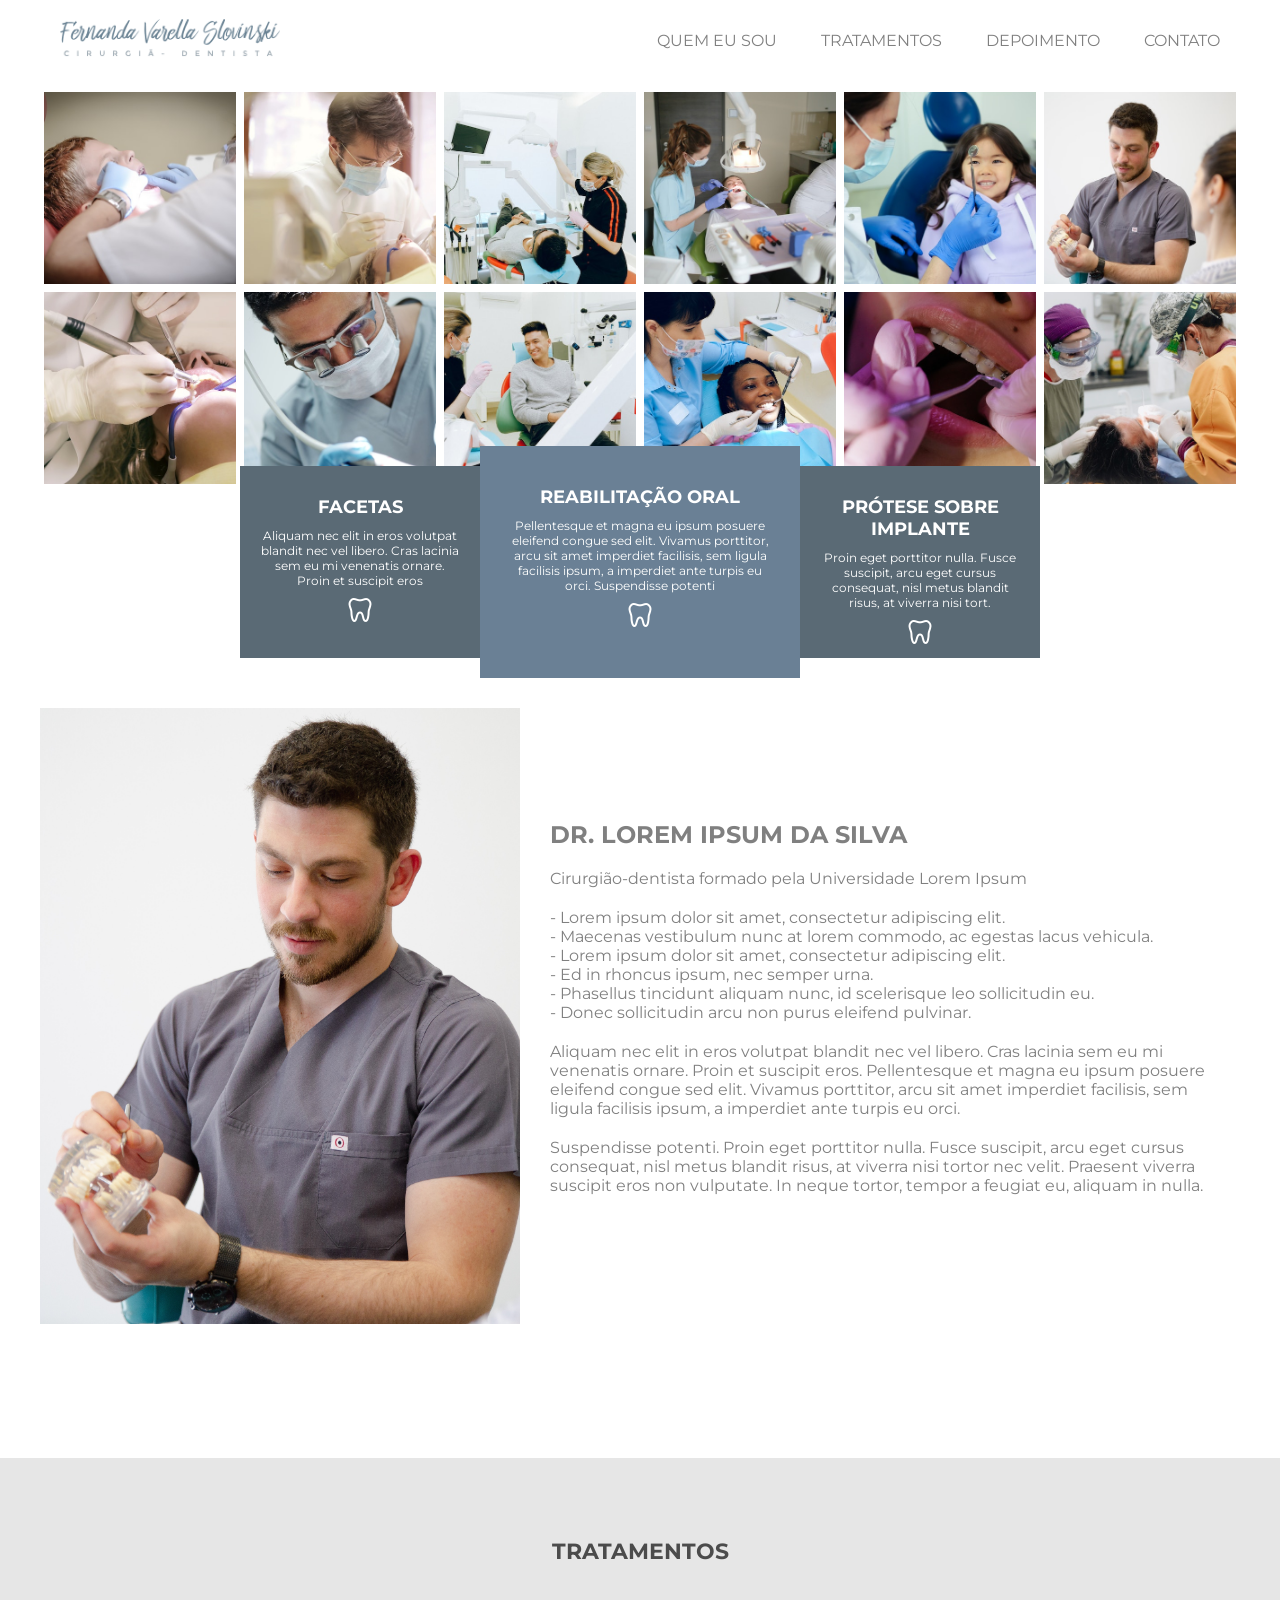
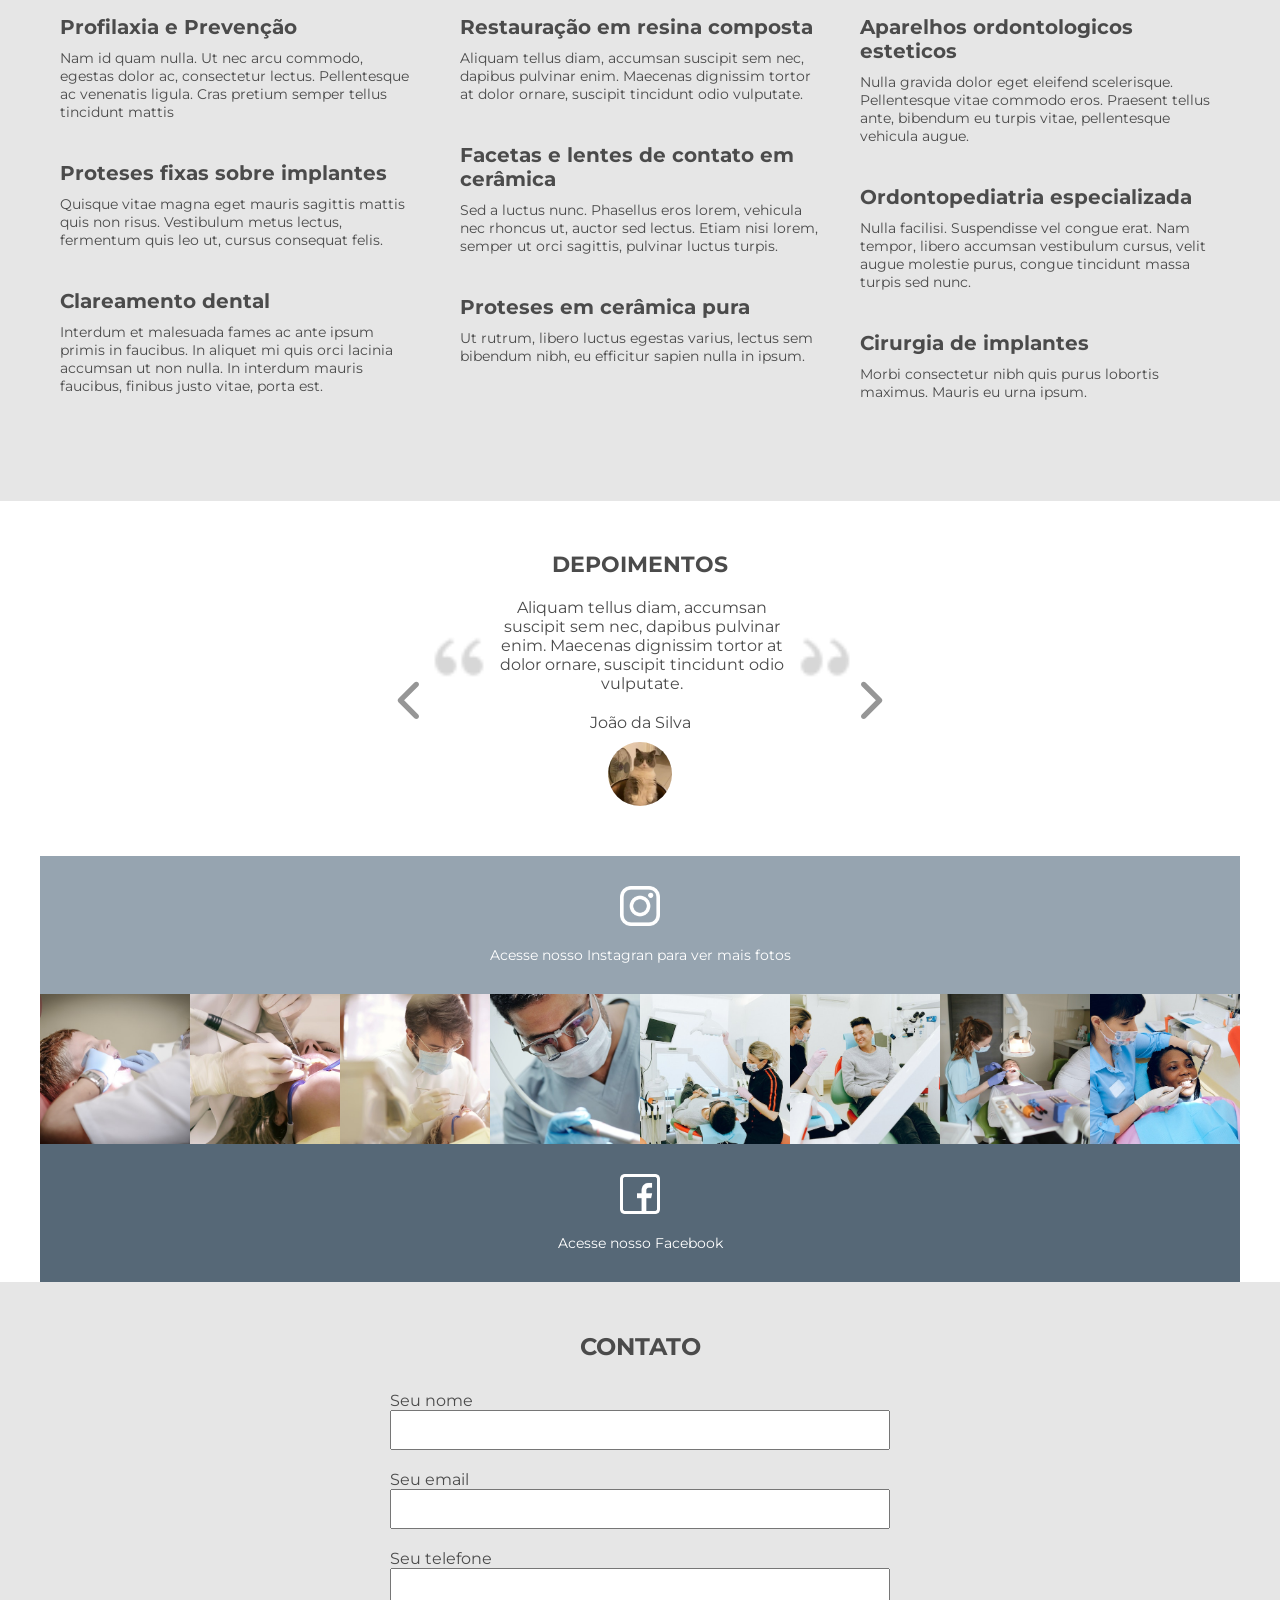
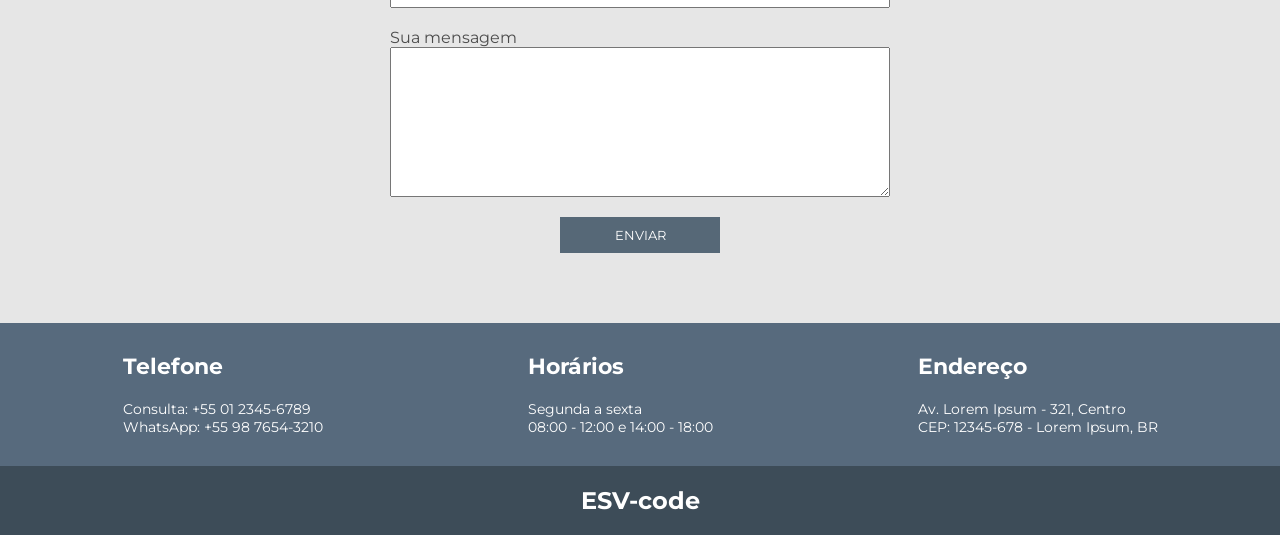
==== projeto_04/index.html @ d1be8a4b "novo" ====
﻿<!DOCTYPE html>
<html lang="pr-br">
<head>
	<title>Projeto 04</title>
	<link href="https://fonts.googleapis.com/css?family=Montserrat" rel="stylesheet">
	<link href="css/style.css" rel="stylesheet" type="text/css">
	<meta charset="utf-8" />
	<meta name="description" content="Quarto projeto do curso de front-and">
	<meta name="keywords" content="quarto, projeto, front-and">
	<meta name="author" content="Erick Vilhena" />
	<meta name="viewport" content="width=device-width,initial-scale=1.0,maximum-scale=1.0" />
	<script defer src="./js/esv-slider.js"></script>
	<script defer src="js/script.js"></script>
</head>
<body>
	<header>
		<section class="center">
			<div class="logo">
				<img src="imagens/logo.png" />
			</div><!--logo-->

			<nav>
				<a href=".quem-eu-sou">QUEM EU SOU</a>
				<a href=".tratamentos">TRATAMENTOS</a>
				<a href=".depoimentos">DEPOIMENTO</a>
				<a href=".contato">CONTATO</a>
			</nav>
		</section>
	</header>

	<section class="mozaico">
		<div class="center">
			<div class="dual-img">
				<div style="background-image: url(imagens/1.jpg);" class="img"></div>
				<div style="background-image: url(imagens/2.jpg);" class="img"></div>
			</div><!--dual-img-->

			<div class="dual-img">
				<div style="background-image: url(imagens/3.jpg);" class="img"></div>
				<div style="background-image: url(imagens/4.jpg);" class="img"></div>
			</div><!--dual-img-->

			<div class="dual-img">
				<div style="background-image: url(imagens/5.jpg);" class="img"></div>
				<div style="background-image: url(imagens/6.jpg);" class="img"></div>
			</div><!--dual-img-->

			<div class="dual-img">
				<div style="background-image: url(imagens/7.jpg);" class="img"></div>
				<div style="background-image: url(imagens/8.jpg);" class="img"></div>
			</div><!--dual-img-->

			<div class="dual-img">
				<div style="background-image: url(imagens/9.jpg);" class="img"></div>
				<div style="background-image: url(imagens/10.jpg);" class="img"></div>
			</div><!--dual-img-->

			<div class="dual-img">
				<div style="background-image: url(imagens/11.jpg);" class="img"></div>
				<div style="background-image: url(imagens/12.jpg);"  class="img"></div>
			</div><!--dual-img-->
		</div><!--center-->
	</section><!--mozaico-->

	<section class="procedimentos">
		<div class="center">
			<div class="caixa-single">
				<h3>FACETAS</h3>
				
				<p>Aliquam nec elit in eros volutpat blandit nec vel libero. Cras lacinia 
					sem eu mi venenatis ornare. Proin et suscipit eros</p>

					<img src="imagens/dente.png" />
			</div><!--caixa-single-->

			<div class="caixa-single">
				<h3>REABILITAÇÃO ORAL</h3>
				
				<p>Pellentesque et magna eu ipsum posuere eleifend congue sed elit. Vivamus 
					porttitor, arcu sit amet imperdiet facilisis, sem ligula facilisis ipsum,
					a imperdiet ante turpis eu orci. Suspendisse potenti</p>

				<img src="imagens/dente.png" />
			</div><!--caixa-single-->

			<div class="caixa-single">
				<h3>PRÓTESE SOBRE IMPLANTE</h3>
				
				<p>Proin eget porttitor nulla. Fusce suscipit, arcu eget cursus consequat, 
					nisl metus blandit risus, at viverra nisi tort.</p>

					<img src="imagens/dente.png" />
			</div><!--caixa-single-->
		</div><!--center-->
	</section><!--procedimentos-->

	<section class="perfil quem-eu-sou" >
		<div class="center">
			<div class="img-perfil">
				<img src="imagens/foto-perfil.jpg" />
			</div><!--img-perfil-->

			<div class="texto">
				<h1>DR. LOREM IPSUM DA SILVA</h1>
				<p>Cirurgião-dentista formado pela Universidade Lorem Ipsum</p>

				<ul>
					<li>- Lorem ipsum dolor sit amet, consectetur adipiscing elit.</li>
					<li>- Maecenas vestibulum nunc at lorem commodo, ac egestas lacus vehicula.</li>
					<li>- Lorem ipsum dolor sit amet, consectetur adipiscing elit.</li>
					<li>- Ed in rhoncus ipsum, nec semper urna.</li>
					<li>- Phasellus tincidunt aliquam nunc, id scelerisque leo sollicitudin eu.</li>
					<li>- Donec sollicitudin arcu non purus eleifend pulvinar.</li>
				</ul>
				
				<p>Aliquam nec elit in eros volutpat blandit nec vel libero. Cras lacinia sem 
					eu mi venenatis ornare. Proin et suscipit eros. Pellentesque et magna eu 
					ipsum posuere eleifend congue sed elit. Vivamus porttitor, arcu sit amet 
					imperdiet facilisis, sem ligula facilisis ipsum, a imperdiet ante turpis 
					eu orci.</p>

				<p>Suspendisse potenti. Proin eget porttitor nulla. Fusce suscipit, arcu eget 
					cursus consequat, nisl metus blandit risus, at viverra nisi tortor nec velit.
					Praesent viverra suscipit eros non vulputate. In neque tortor, tempor a 
					feugiat eu, aliquam in nulla.</p>
			</div><!--texto-->
		</div><!--center-->
	</section><!--perfil-->

	<section class="videos-ex">
		<!----
		<div class="center">
			<div class="video">
				<iframe width="100%" height="100%" max-height="120px" src="https://www.youtube.com/embed/pJDTxBlCzN0" title="ODONTOLOGIA: DETALHES DO CURSO E MERCADO (com Dr. Mauricio Lemos)" frameborder="0" allow="accelerometer; autoplay; clipboard-write; encrypted-media; gyroscope; picture-in-picture; web-share" allowfullscreen></iframe>
			</div>

			<div class="video">
				<iframe width="100%" height="100%" max-height="120px" src="https://www.youtube.com/embed/wek9UJpeaKo" title="10 MOTIVOS PARA VOCÊ FAZER ODONTOLOGIA" frameborder="0" allow="accelerometer; autoplay; clipboard-write; encrypted-media; gyroscope; picture-in-picture; web-share" allowfullscreen></iframe>
			</div>

			<div class="video">
				<iframe width="100%" height="100%" max-height="120px" src="https://www.youtube.com/embed/ZhU5UxVJCNE" title="TOUR | CONSULTÓRIO ODONTOLÓGICO MODERNO 80M²" frameborder="0" allow="accelerometer; autoplay; clipboard-write; encrypted-media; gyroscope; picture-in-picture; web-share" allowfullscreen></iframe>
			</div>
		</div>-->
	</section><!--videos-ex-->

	<section class="tratamentos">
		<div class="center">
			<h1>TRATAMENTOS</h1>

			<div class="area-tratamentos">
				<div class="carrossel">
					<div class="tri-tratamento">
						<div class="tratamento-single">
							<h1>Profilaxia e Prevenção</h1>
		
							<p>Nam id quam nulla. Ut nec arcu commodo, egestas dolor ac, consectetur lectus. Pellentesque ac venenatis ligula. Cras pretium semper tellus tincidunt mattis</p>
						</div><!--tratamento-single-->
		
						<div class="tratamento-single">
							<h1>Proteses fixas sobre implantes</h1>
		
							<p>Quisque vitae magna eget mauris sagittis mattis quis non risus. Vestibulum metus lectus, fermentum quis leo ut, cursus consequat felis.</p>
						</div><!--tratamento-single-->
		
						<div class="tratamento-single">
							<h1>Clareamento dental</h1>
		
							<p>Interdum et malesuada fames ac ante ipsum primis in faucibus. In aliquet mi quis orci lacinia accumsan ut non nulla. In interdum mauris faucibus, finibus justo vitae, porta est.</p>
						</div><!--tratamento-single-->
					</div><!--tri-tratamento-->
					
					<div class="tri-tratamento">
						<div class="tratamento-single">
							<h1>Restauração em resina composta</h1>
		
							<p>Aliquam tellus diam, accumsan suscipit sem nec, dapibus pulvinar enim. Maecenas dignissim tortor at dolor ornare, suscipit tincidunt odio vulputate.</p>
						</div><!--tratamento-single-->
		
						<div class="tratamento-single">
							<h1>Facetas e lentes de contato em cerâmica</h1>
		
							<p>Sed a luctus nunc. Phasellus eros lorem, vehicula nec rhoncus ut, auctor sed lectus. Etiam nisi lorem, semper ut orci sagittis, pulvinar luctus turpis.</p>
						</div><!--tratamento-single-->
		
						<div class="tratamento-single">
							<h1>Proteses em cerâmica pura</h1>
		
							<p>Ut rutrum, libero luctus egestas varius, lectus sem bibendum nibh, eu efficitur sapien nulla in ipsum.</p>
						</div><!--tratamento-single-->
					</div><!--tri-tratamento-->
					
					<div class="tri-tratamento">
						<div class="tratamento-single">
							<h1>Aparelhos ordontologicos esteticos</h1>
		
							<p>Nulla gravida dolor eget eleifend scelerisque. Pellentesque vitae commodo eros. Praesent tellus ante, bibendum eu turpis vitae, pellentesque vehicula augue.</p>
						</div><!--tratamento-single-->
		
						<div class="tratamento-single">
							<h1>Ordontopediatria especializada</h1>
		
							<p>Nulla facilisi. Suspendisse vel congue erat. Nam tempor, libero accumsan vestibulum cursus, velit augue molestie purus, congue tincidunt massa turpis sed nunc.</p>
						</div><!--tratamento-single-->
		
						<div class="tratamento-single">
							<h1>Cirurgia de implantes</h1>
		
							<p>Morbi consectetur nibh quis purus lobortis maximus. Mauris eu urna ipsum.</p>
						</div><!--tratamento-single-->
					</div><!--tri-tratamento-->
					
				</div><!--carrossel-->
			</div><!--area-tratamentos-->
		</div><!--center-->
	</section><!--tratamentos-->

	<section class="depoimentos">
		<div class="center">
			<h1>DEPOIMENTOS</h1>
			<div class="carrossel">
				<div class="aux-carrossel">
					<div class="depoimento-single">
						<img src="imagens/esquerda.png" />

						<p>Aliquam tellus diam, accumsan suscipit sem nec, dapibus pulvinar enim. Maecenas dignissim tortor at dolor ornare, suscipit tincidunt odio vulputate.</p>
						
						<img src="imagens/diretia.png"/>

						<div class="perfil">
							<img  src="imagens/eri.jpg" />
							<p>João da Silva</p>
						</div>
					</div><!--depoimento-single-->

					<div class="depoimento-single">
						<img src="imagens/esquerda.png" />

						<p>Sed a luctus nunc. Phasellus eros lorem, vehicula nec rhoncus ut, auctor sed lectus. Etiam nisi lorem, semper ut orci sagittis, pulvinar luctus turpis.</p>
						
						<img src="imagens/diretia.png"/>

						<div class="perfil">
							<img  src="imagens/depoimento1.png" />
							<p>Ana Maria da Silva</p>
						</div>
					</div><!--depoimento-single-->
				</div><!--aux-carrossel-->
			</div><!--carrossel-->
		</div><!--center-->
	</section><!--depoimentos-->

	<section class="social">
		<div class="center">
			<div class="insta">
				<img src="imagens/logotipo-do-instagram.png" />
				<p>Acesse nosso Instagran para ver mais fotos</p>
			</div><!--insta-->

			<div class="fotos">
				<div style="background-image: url(imagens/1.jpg);" class="img"></div>
				<div style="background-image: url(imagens/2.jpg);" class="img"></div>
				<div style="background-image: url(imagens/3.jpg);" class="img"></div>
				<div style="background-image: url(imagens/4.jpg);" class="img"></div>
				<div style="background-image: url(imagens/5.jpg);" class="img"></div>
				<div style="background-image: url(imagens/6.jpg);" class="img"></div>
				<div style="background-image: url(imagens/7.jpg);" class="img"></div>
				<div style="background-image: url(imagens/8.jpg);" class="img"></div>
			</div><!--fotos-->

			<div class="face">
				<img src="imagens/facebook.png" />
				<p>Acesse nosso Facebook</p>
			</div><!--face-->
		</div><!--center-->
	</section><!--social-->

	<section class="contato">
		<form>
			<h1>CONTATO</h1>
			<p>Seu nome</p>
			<input type="text" required />
			<p>Seu email</p>
			<input type="email" required />
			<p>Seu telefone</p>
			<input type="text" required />
			<p>Sua mensagem</p>
			<textarea></textarea>
			<button>ENVIAR</button>
		</form>
	</section><!--contato-->

	<footer>
		<section class="informacoes">
			<div class="caixa">
				<h1>Telefone</h1>

				<p>Consulta: +55 01 2345-6789</p>
				<p>WhatsApp: +55 98 7654-3210</p>
			</div><!--caixa-->

			<div class="caixa">
				<h1>Horários</h1>

				<p>Segunda a sexta</p>
				<p>08:00 - 12:00 e 14:00 - 18:00</p>
			</div><!--caixa-->

			<div class="caixa">
				<h1>Endereço</h1>

				<p>Av. Lorem Ipsum - 321, Centro</p>
				<p>CEP: 12345-678 - Lorem Ipsum, BR</p>
			</div><!--caixa-->
		</section><!--informacoes-->

		<section class="marca">
			<h2>ESV-code</h2>
		</section><!--marca-->
	</footer>
</body>
</html>
---- projeto_04/css/style.css ----
*{
	margin: 0;
	padding: 0;
	box-sizing: border-box;
	font-family:'Montserrat', sans-serif;
}

html,body{
	height: 100%;
}

/*header********************************************************************/
header{
	width: 100%;
	height: 80px;
}

header .center{
	display: flex;
	width: 100%;
	max-width: 1200px;
	height: 100%;
	margin: 0 auto;
	padding: 10px 20px;
	align-items: center;
}

header .center .logo{
	width: 220px
}

header .center .logo img{
	width: 100%;
}

header .center nav{
	width: calc(100% - 220px);
	text-align: right;
}

header .center nav a{
	text-decoration: none;
	color: rgb(128, 128, 128);
	margin-left: 40px;
}
header .center nav a:hover{
	font-weight: bold;
}

/*mozaico*******************************************************************/
.mozaico{
	z-index: 8;
	width: 100%;
}

.mozaico .center{
	z-index: 8;
	width: 100%;
	max-width: 1200px;
	min-height: 300px;
	margin: 0 auto;
}

.mozaico .center .dual-img{
	z-index: 8;
	padding: 4px;
}

.mozaico .center .dual-img .img{
	z-index: 8;
	display: block;
	width: 100%;
	margin: 8px 0;
	padding-top: 100%;
	background-position: center;
	background-repeat: no-repeat;
	background-size: cover;
}

/*procedimentos***************************************************************/
.procedimentos{
	z-index: 10;
	display: flex;
	flex-direction: column;
	align-items: center;
	width: 100%; 	
}

.procedimentos .center{
	z-index: 10;
	display: flex;
	flex-wrap: nowrap;
	width: 98%;
	max-width: 800px;
	margin: 0 auto;
}

.procedimentos .center .caixa-single{
	z-index: 10;
	width: 30%;
	margin-top: -30px;
	padding: 30px 20px;
	padding-bottom: 10px;
	text-align: center;
	color: white;
	background-color: #5A6A75;
}

.procedimentos .center .caixa-single:nth-of-type(2){
	z-index: 10;
	width: 40%;
	margin-top: -50px;
	margin-bottom: -20px;
	padding: 40px 30px;
	background-color: #6A8095;
}
.procedimentos .center .caixa-single h3{
	z-index: 10;
	font-size: 18px;
}

.procedimentos .center .caixa-single p{
	z-index: 10;	
	margin: 10px 0;
	font-size: 12px;
}

/*perfil***************************************************************/
.perfil{
	width: 100%;
	padding: 50PX 20PX;
}

.perfil .center{
	display: flex;
	flex-wrap: nowrap;
	align-items: center;
	width: 100%;
	max-width: 1200px;
	margin: 0 auto;
}

.perfil .center .img-perfil{
	width: 40%;
}

.perfil .center .img-perfil img{
	width: 100%;
}

.perfil .center .texto{
	width: 60%;
	padding: 30px;
	color: gray;
}

.perfil .center .texto h1{
	margin-bottom: 20px;
}

.perfil .center .texto p{
	margin-bottom: 20px;
}

.perfil .center .texto ul{
	margin-bottom: 20px;
}

.perfil .center .texto li{
	list-style-type: none;
}

/*videos***************************************************************/
.videos-ex{
	width: 100%;
	padding: 40px 20px;
}

.videos-ex .center{
	display: flex;
	flex-wrap: nowrap;
	width: 100%;
	max-width: 1200px;
	margin: 0 auto;
}

.videos-ex .center .video{
	width: calc(100% /3);
	height: auto;
	padding: 0 20px;
}

/*tratamentos***************************************************************/
.tratamentos{
	width: 100%;
	padding: 80px 20px;
	background-color: rgb(230,230,230);
}

.tratamentos .center{
	display: flex;
	flex-wrap: wrap;
	width: 100%;
	max-width: 1200px;
	margin: 0 auto;
	color: rgb(75, 75, 75);
}

.tratamentos .center > h1{
	width: 100%;
	font-size: 22px;
	text-align: center;
	margin-bottom: 30px;

}
.tratamentos .center .area-tratamentos{
	width: 100%;
}

.tratamentos .center .area-tratamentos .carrossel{
	width: 100%;
}

.tratamentos .center .area-tratamentos .carrossel .tri-tratamento{
	margin: 0 auto;
	text-align: left;
}

.tratamentos .center .area-tratamentos .tratamento-single{
	padding: 20px;
}

.tratamentos .center .area-tratamentos .tratamento-single h1{
	font-size: 20px;
	margin-bottom: 10px;
}

.tratamentos .center .area-tratamentos .tratamento-single p{
	font-size: 14px;
}

/*depoimentos***************************************************************/
.depoimentos{
	width: 100%;
	padding: 50px 20px;
	background-color: #ffffff;
}

.depoimentos .center{
	display: flex;
	flex-direction: column;
	align-items: center;
	width: 100%;
	max-width: 1200px;
	margin: 0 auto;
}

.depoimentos .center > h1{
	color: rgb(75, 75, 75);
	font-size: 22px;
	margin-bottom: 20px;
}

.depoimentos .center .carrossel{
	width: 100%;
	max-width: 500px;
	margin: 0 auto;
	text-align: center;
}

.depoimentos .center .carrossel .aux-carrossel{
	width: 100%;
	max-width: 500px;

}

.depoimentos .center .carrossel .depoimento-single{
	width: 100%;
	color: rgb(75, 75, 75);
}

.depoimentos .center .carrossel .depoimento-single img{
	display: inline-block;
	margin-right: -4px;
	width: 64px;
	height: 64px;
	border-radius: 100%;
}

.depoimentos .center .carrossel .depoimento-single > p{
	display: inline-block;
	margin-right: -4px;
	width: calc(100% - 128px);
	text-align: center;
	margin-bottom: 20px;
}

.depoimentos .center .carrossel .depoimento-single .perfil{
	display: flex;
	flex-wrap: nowrap;
	flex-direction: column-reverse;
	text-align: center;
	padding: 0;
}

.depoimentos .center .carrossel .depoimento-single .perfil img{
	margin: 0 auto;
	margin-top: 10px;
}

/*social***************************************************************/
.social{
	width: 100%;
}

.social .center{
	display: flex;
	flex-direction: column;
	width: 100%;
	max-width: 1200px;
	margin: 0 auto;
}

.social .center .insta{
	display: flex;
	flex-direction: column;
	align-items: center;
	width: 100%;
	background-color: #96A4B0;
	padding: 30px 20px;
}

.social .center .insta img{
	width: 40px;
	height: 40px;
	margin-bottom: 20px;
	cursor: pointer;
}

.social .center .insta p{
	color: #ffffff;
	font-size: 14px;
}


.social .center .fotos{
	width: 100%;
	margin: 0 auto;
}

.social .center .fotos .img{
	padding-top: 100%;
	background-position: center;
	background-repeat: no-repeat;
	background-size: cover;
}

.social .center .face{
	display: flex;
	flex-direction: column;
	align-items: center;
	width: 100%;
	background-color: #566877	;
	padding: 30px 20px;
}

.social .center .face img{
	width: 40px;
	height: 40px;
	margin-bottom: 20px;
	cursor: pointer;
}

.social .center .face p{
	color: #ffffff;
	font-size: 14px;
}

/*contato***************************************************************/
.contato{
	width: 100%;
	padding: 50px 20px;
	background-color: rgb(230,230,230);
}

.contato form{
	width: 100%;
	max-width: 500px;
	margin: 0 auto;
	display: flex;
	flex-direction: column;
}

.contato form h1{
	text-align: center;
	color: rgb(75, 75, 75);
	margin-bottom: 30px;
}

.contato form{
	margin-bottom: 20px;
	color: rgb(75, 75, 75);
}

.contato form input{
	width: 100%;
	padding: 10px;
	margin-bottom: 20px;
	outline: none;
}

.contato form textarea{
	width: 100%;
	height: 150px;
	padding: 5px;
	margin-bottom: 20px;
	resize: vertical;
	outline: none;
}

.contato form button{
	width: 160px;
	padding: 10px 20px;
	color: #ffffff;
	margin: 0 auto;
	border: none;
	cursor: pointer;
	background-color: #566877;
}
.contato form button:hover{
	background-color: #475764;
}

/*footer***************************************************************/
footer{
	display: flex;
	flex-direction: column;
	width: 100%;
}

footer .informacoes{
	display: flex;
	width: 100%;
	padding: 30px 20px;
	background-color: #576a7d;
	color: #ffffff;
}

footer .informacoes .caixa{
	margin: 0 auto;
}

footer .informacoes .caixa h1{
	font-size: 22px;
	margin-bottom: 20px;
}

footer .informacoes .caixa p{
	font-size: 14px;
}

footer .marca{
	padding: 20px;
	color: #ffffff;
	text-align: center;
	background-color: #3d4c58;
}

@media screen and (max-width: 820px){
	header{
		height: auto;
	}
	header .center{
		flex-direction: column;
	}

	header .center .logo{
		margin-bottom: 20px;
	}

	header .center nav{
		display: flex;
		width: 100%;
		text-align: center;
	}

	header .center nav a{
		margin: 0 auto;
	}

	/*procedimentos***************************************************************/
	.procedimentos .center{
		flex-direction: column;
		align-items: center;
		margin-top: -80px;
	}

	.procedimentos .center .caixa-single{
		width: 80%;
		max-width: 500px;
		margin: 0;
	}

	.procedimentos .center .caixa-single:nth-of-type(2){
		width: 90%;
		max-width: 540px;
		margin: 0;
	}

	/*perfil***************************************************************/
	.perfil .center{
		flex-direction: column;
	}

	.perfil .center .img-perfil{
		width: 30%;
	}

	.perfil .center .texto{
		width: 100%;
		max-width: 680px;
	}
	.perfil .center .texto h1{
		text-align: center;
	}

	/*videos***************************************************************/
	.videos-ex{
		display: none;
	}

	/*footer***************************************************************/
	footer .informacoes{
		flex-direction: column;
		padding-bottom: 10px;
	}

	footer .informacoes .caixa{
		width: 100%;
		max-width: 260px;
		margin-bottom: 20px;
	}

	footer .informacoes .caixa h1{
		margin-bottom: 10px;
	}
}

@media screen and (max-width: 480px){
	header .center nav{
		display: flex;
		flex-wrap: wrap;
	}

	header .center nav a{
		width: 50%;
		margin: 5px 0;
	}
	
	/*procedimentos***************************************************************/
	.procedimentos .center{
		margin-top: -100px;
	}

	/*perfil***************************************************************/
	.perfil{
		padding: 20px;
	}
	.perfil .center .img-perfil{
		width: 46%;
	}
	.perfil .center .texto{
		padding: 30px 0;
	}
	.perfil .center .texto li{
		font-size: 14px;
	}
	.perfil .center .texto p{
		font-size: 14px;
		text-align: justify;
	}

	/*depoimentos***************************************************************/
	.depoimentos .center .carrossel .depoimento-single > p{
		margin-right: -4px;
		font-size: 14px;
		width: calc(100% - 64px);
	}
	.depoimentos .center .carrossel .depoimento-single > img{
		width: 32px;
		height: 32px;
		margin-right: -4px;
		border-radius: 100%;
	}
}
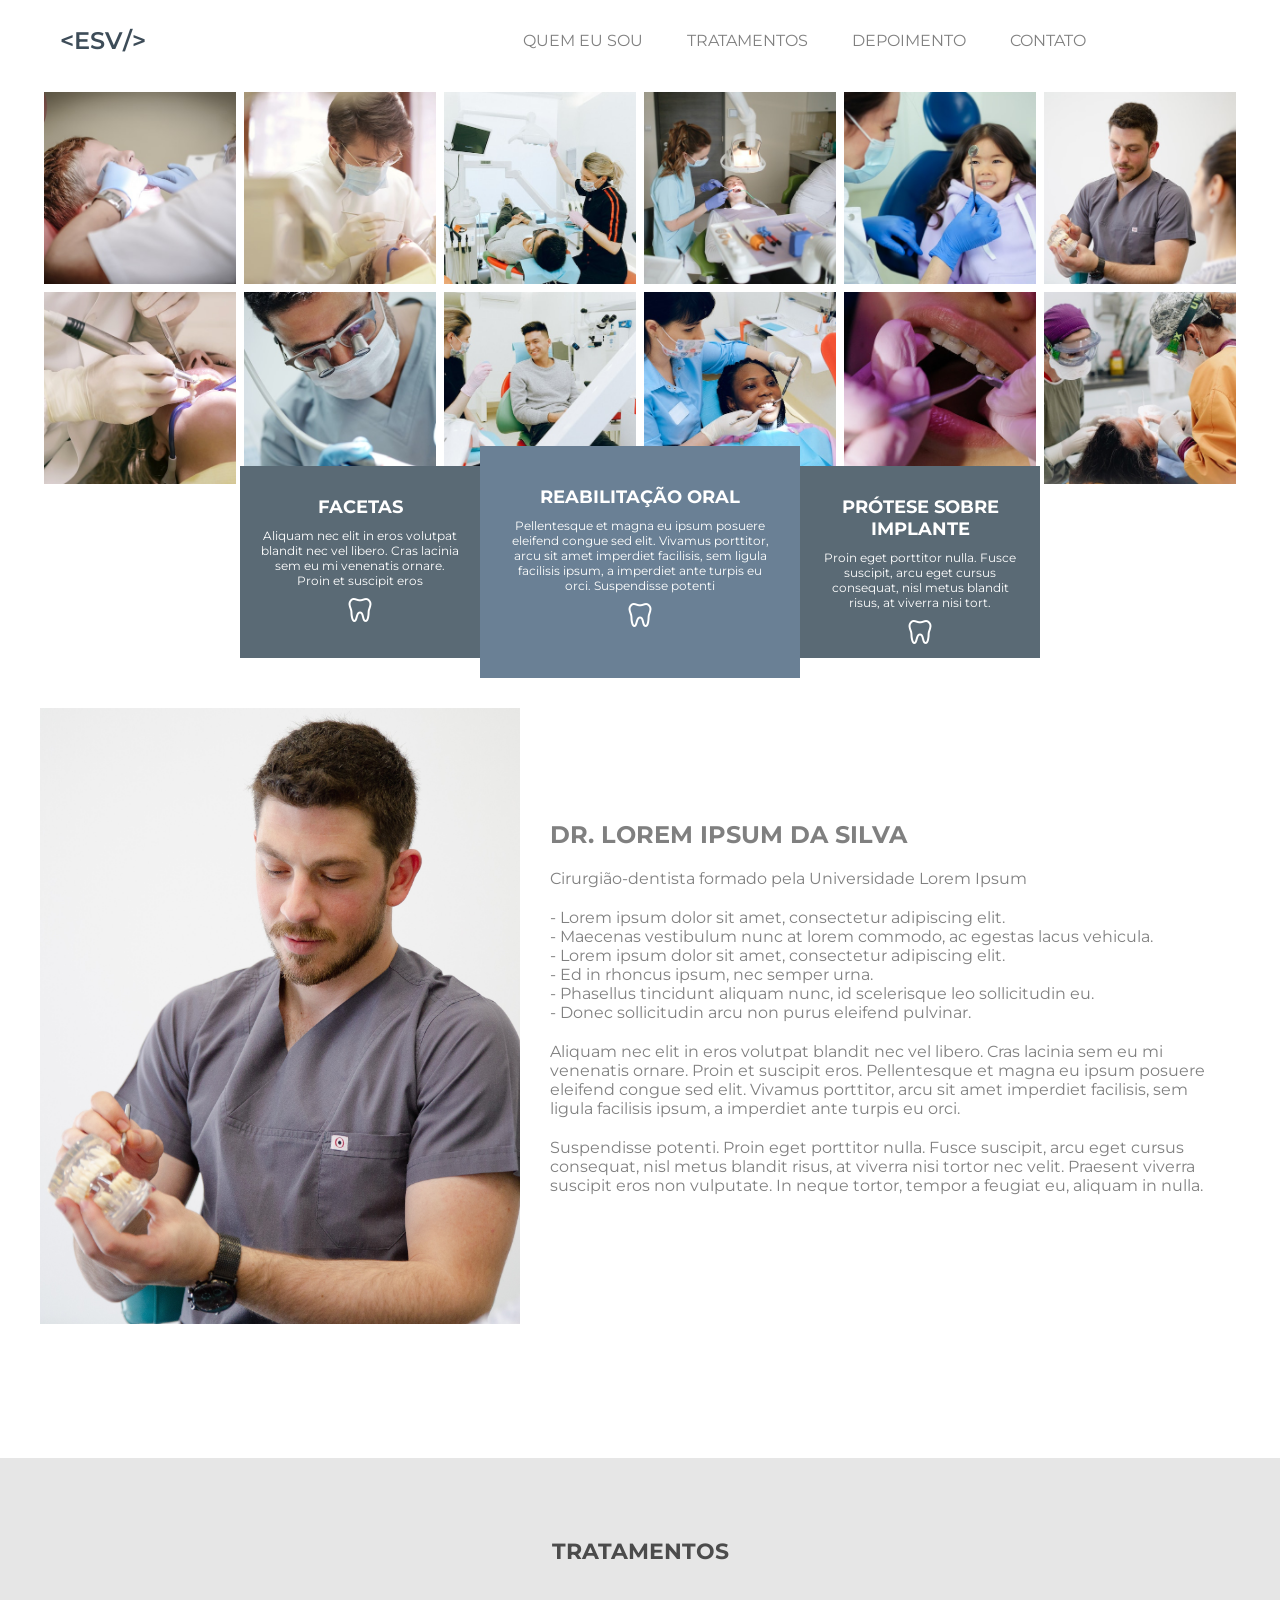
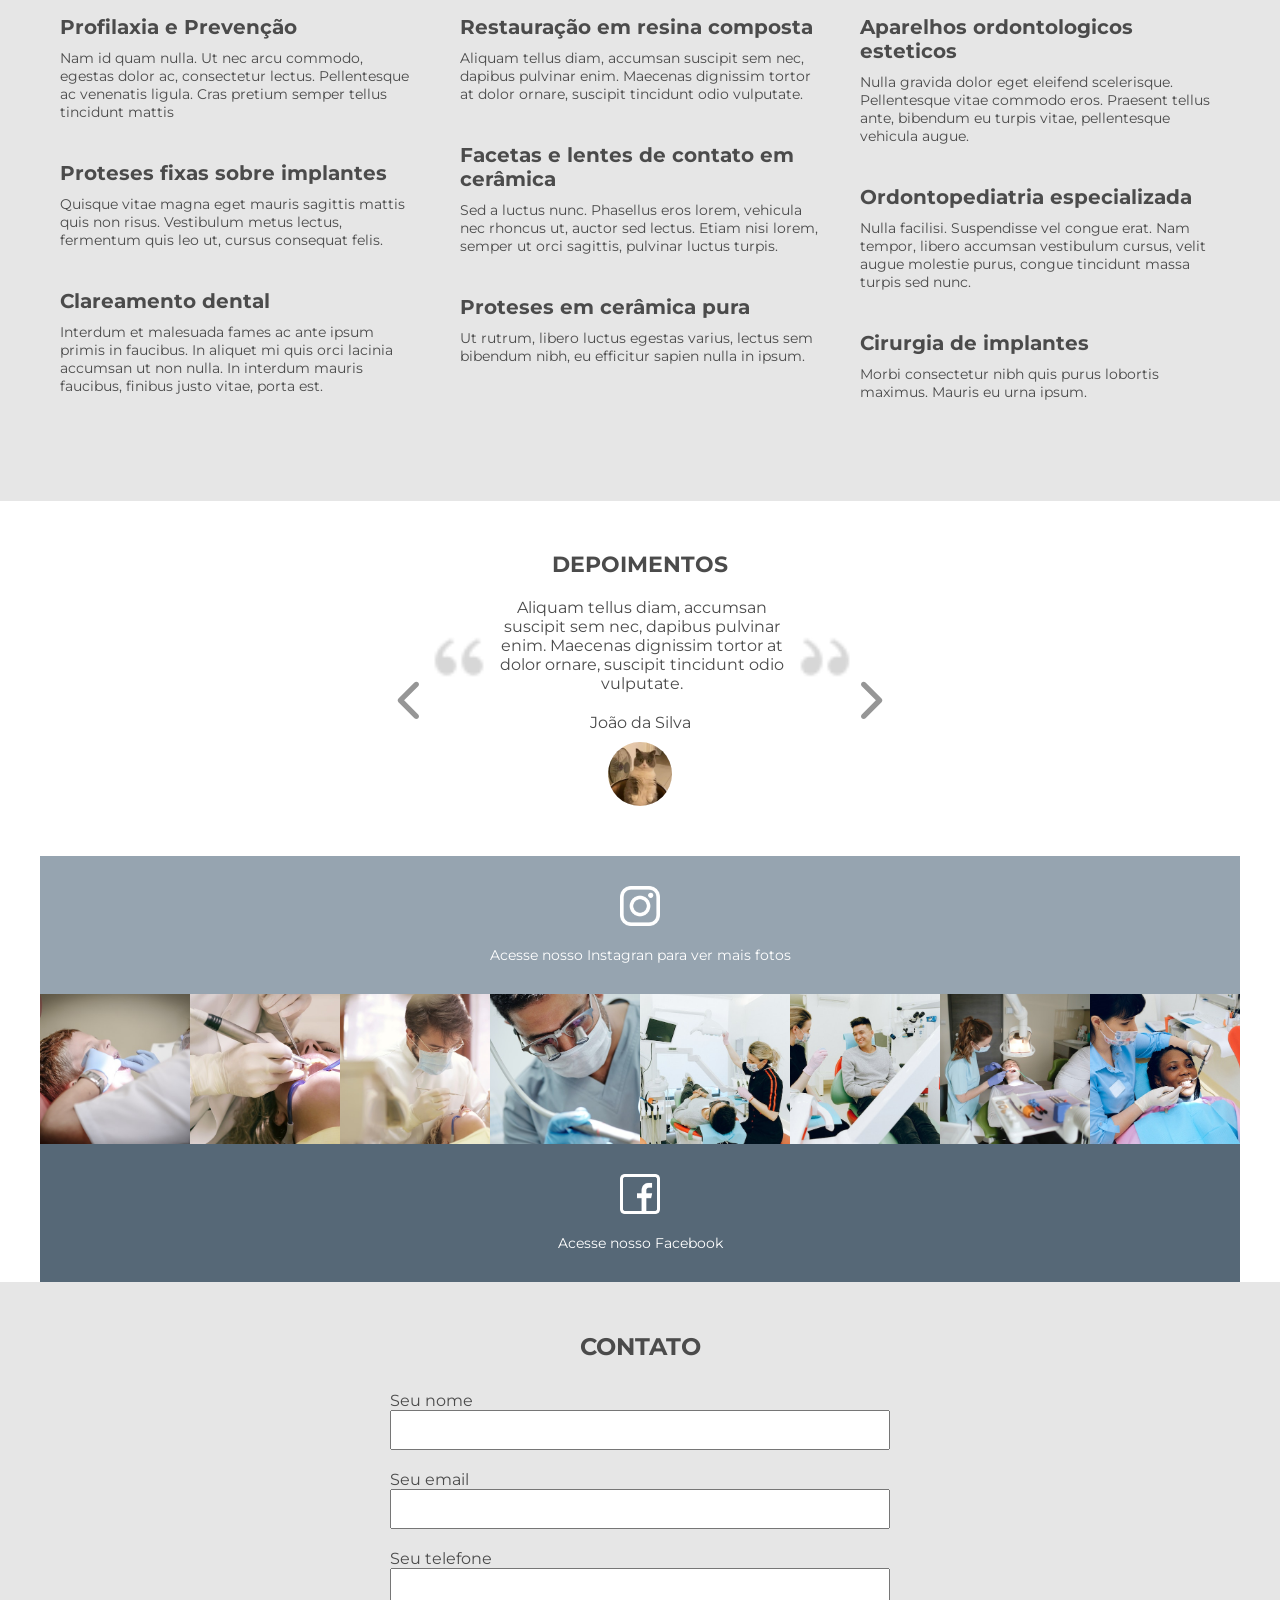
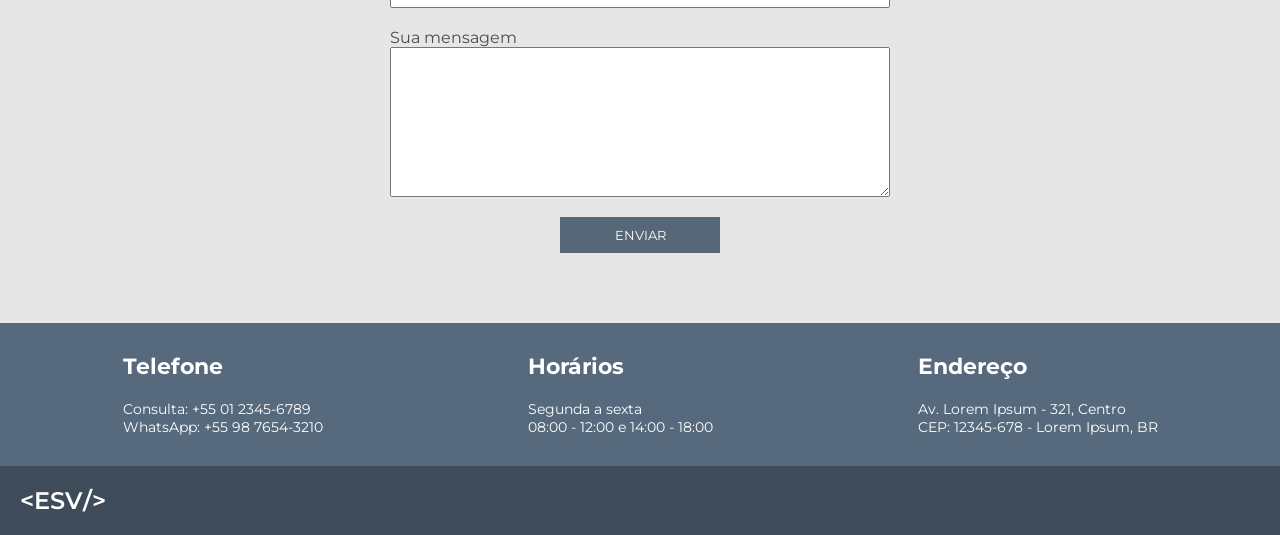
==== commit 0b51a858: "ajustes de logo" ====
--- a/projeto_04/index.html
+++ b/projeto_04/index.html
@@ -16,7 +16,16 @@
 	<header>
 		<section class="center">
 			<div class="logo">
-				<img src="imagens/logo.png" />
+				<!-- <img src="imagens/logo.png" /> -->
+				 <div class="logo">
+                        <a class='Logo' href='./'>
+                            <span><</span>
+
+                            <p>ESV</p>
+
+                            <span>/></span>
+                        </a>
+                    </div><!--logo-->
 			</div><!--logo-->
 
 			<nav>
@@ -315,7 +324,15 @@
 		</section><!--informacoes-->
 
 		<section class="marca">
-			<h2>ESV-code</h2>
+			<div class="logo">
+				<a class='Logo' href='./'>
+					<span><</span>
+
+					<p>ESV</p>
+
+					<span>/></span>
+				</a>
+			</div><!--logo-->
 		</section><!--marca-->
 	</footer>
 </body>
--- a/projeto_04/css/style.css
+++ b/projeto_04/css/style.css
@@ -25,12 +25,30 @@
 	align-items: center;
 }
 
-header .center .logo{
+/* header .center .logo{
 	width: 220px
-}
+} */
 
 header .center .logo img{
 	width: 100%;
+}
+
+.Logo {
+    color: #3d4c58;
+    display: flex;
+    font-size: 24px;
+    font-weight: 600;
+    user-select: none;
+    text-decoration: none;
+}
+
+.Logo span {
+    color: #3d4c58;
+}
+
+.Logo p {
+    overflow: hidden;
+    transition: width 0.5s;
 }
 
 header .center nav{
@@ -464,6 +482,15 @@
 	color: #ffffff;
 	text-align: center;
 	background-color: #3d4c58;
+
+}
+
+footer .marca .Logo {
+	color: #ffffff;
+}
+
+footer .marca .Logo span {
+	color: #ffffff;
 }
 
 @media screen and (max-width: 820px){
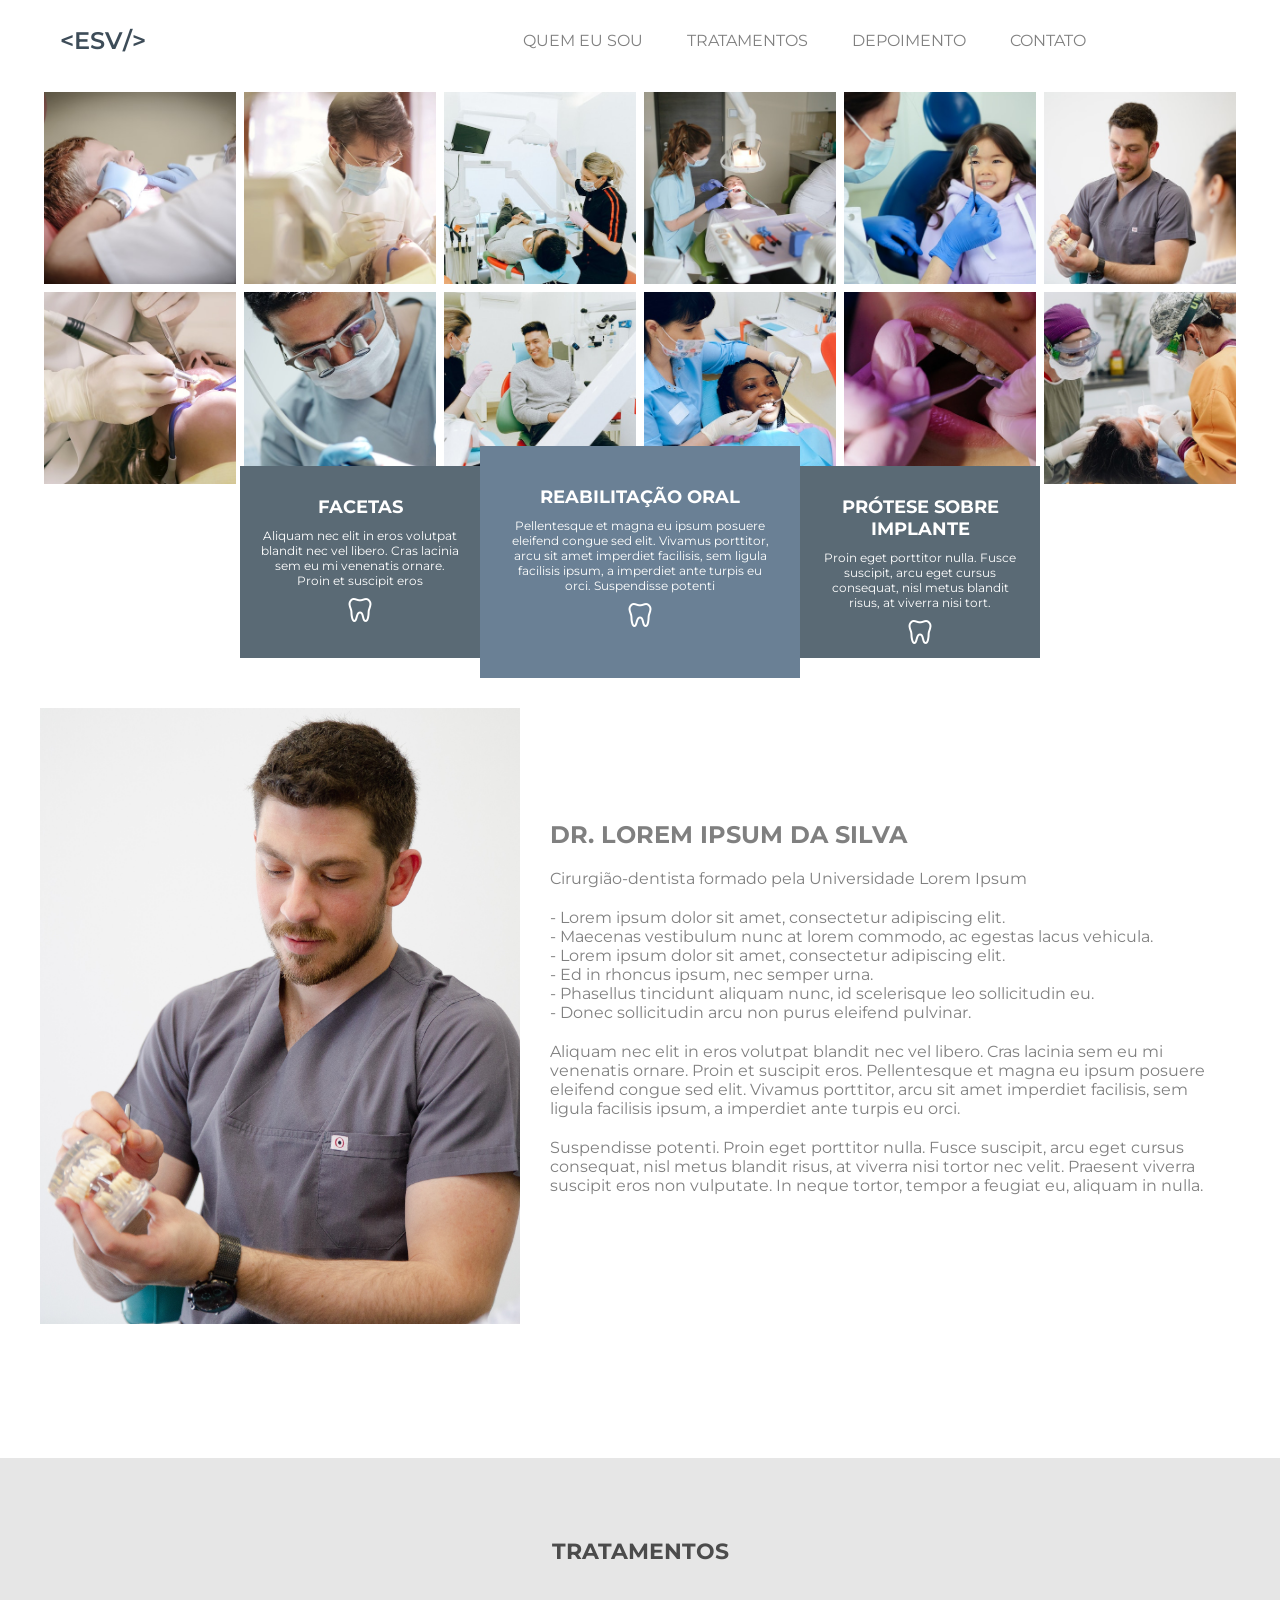
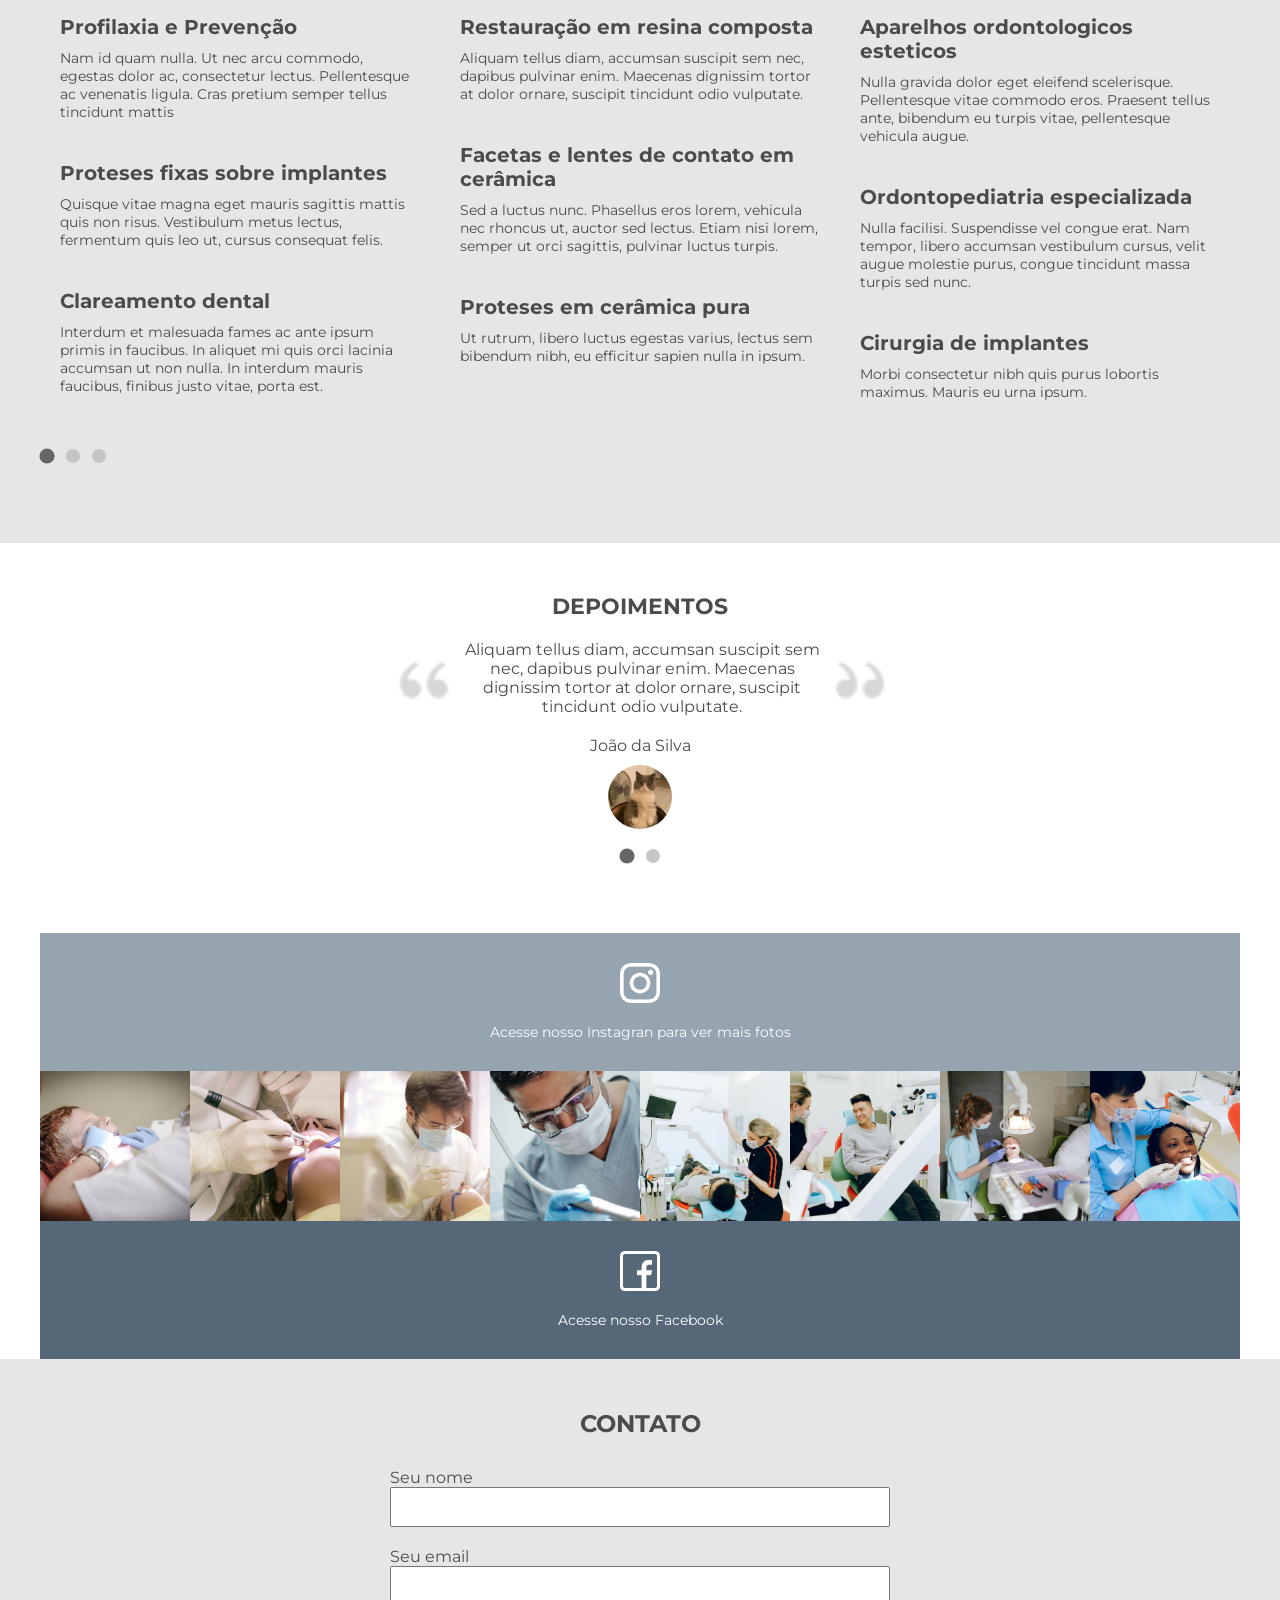
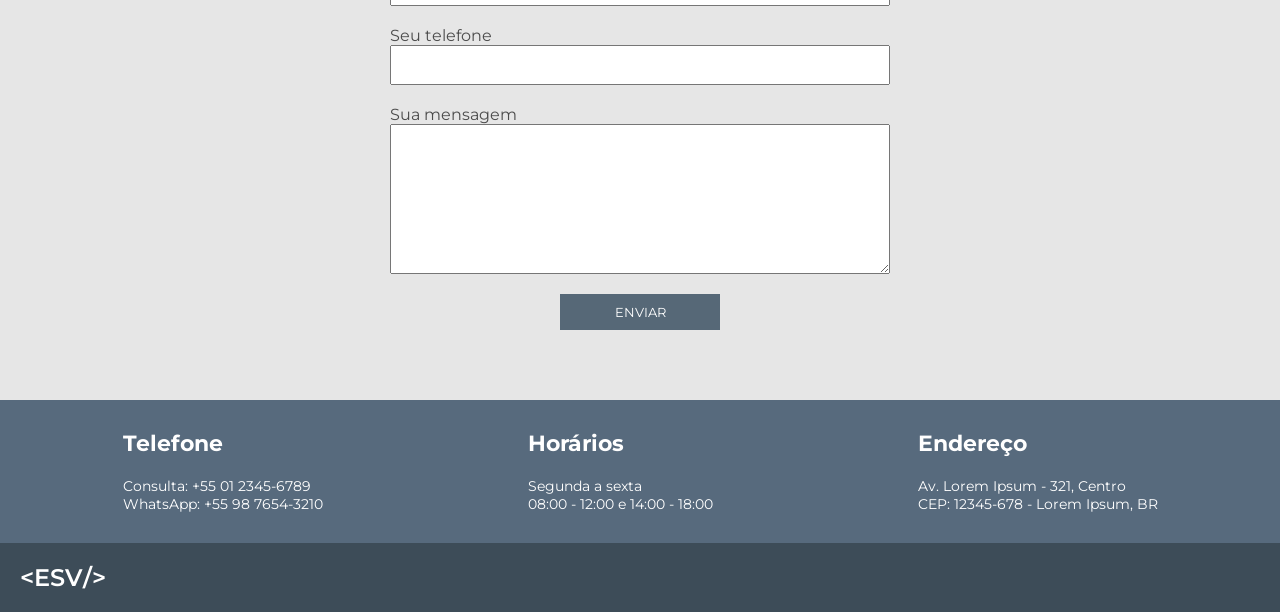
==== commit f0d96ac2: "corroseis corrigidos" ====
--- a/projeto_04/index.html
+++ b/projeto_04/index.html
@@ -4,13 +4,15 @@
 	<title>Projeto 04</title>
 	<link href="https://fonts.googleapis.com/css?family=Montserrat" rel="stylesheet">
 	<link href="css/style.css" rel="stylesheet" type="text/css">
+	<link href="css/style-slide.css" rel="stylesheet" type="text/css">
 	<meta charset="utf-8" />
 	<meta name="description" content="Quarto projeto do curso de front-and">
 	<meta name="keywords" content="quarto, projeto, front-and">
 	<meta name="author" content="Erick Vilhena" />
 	<meta name="viewport" content="width=device-width,initial-scale=1.0,maximum-scale=1.0" />
-	<script defer src="./js/esv-slider.js"></script>
+	<!-- <script defer src="./js/esv-slider.js"></script> -->
 	<script defer src="js/script.js"></script>
+	<script defer src="js/script-slide.js"></script>
 </head>
 <body>
 	<header>
@@ -38,36 +40,46 @@
 	</header>
 
 	<section class="mozaico">
-		<div class="center">
-			<div class="dual-img">
-				<div style="background-image: url(imagens/1.jpg);" class="img"></div>
-				<div style="background-image: url(imagens/2.jpg);" class="img"></div>
-			</div><!--dual-img-->
-
-			<div class="dual-img">
-				<div style="background-image: url(imagens/3.jpg);" class="img"></div>
-				<div style="background-image: url(imagens/4.jpg);" class="img"></div>
-			</div><!--dual-img-->
-
-			<div class="dual-img">
-				<div style="background-image: url(imagens/5.jpg);" class="img"></div>
-				<div style="background-image: url(imagens/6.jpg);" class="img"></div>
-			</div><!--dual-img-->
-
-			<div class="dual-img">
-				<div style="background-image: url(imagens/7.jpg);" class="img"></div>
-				<div style="background-image: url(imagens/8.jpg);" class="img"></div>
-			</div><!--dual-img-->
-
-			<div class="dual-img">
-				<div style="background-image: url(imagens/9.jpg);" class="img"></div>
-				<div style="background-image: url(imagens/10.jpg);" class="img"></div>
-			</div><!--dual-img-->
-
-			<div class="dual-img">
-				<div style="background-image: url(imagens/11.jpg);" class="img"></div>
-				<div style="background-image: url(imagens/12.jpg);"  class="img"></div>
-			</div><!--dual-img-->
+		<div class="center carousel js-carousel"
+          data-infinite="false"
+          data-autoplay="true"
+          data-autoplay-speed="2000"
+          data-show-bullets="false"
+          data-slides-desktop="6"
+          data-slides-tablet="4"
+          data-slides-mobile="3"
+          data-drag-mobile="true">
+			<div class="carousel-track">
+				<div class="dual-img carousel-slide">
+					<div style="background-image: url(imagens/1.jpg);" class="img"></div>
+					<div style="background-image: url(imagens/2.jpg);" class="img"></div>
+				</div><!--dual-img-->
+
+				<div class="dual-img carousel-slide">
+					<div style="background-image: url(imagens/3.jpg);" class="img"></div>
+					<div style="background-image: url(imagens/4.jpg);" class="img"></div>
+				</div><!--dual-img-->
+
+				<div class="dual-img carousel-slide">
+					<div style="background-image: url(imagens/5.jpg);" class="img"></div>
+					<div style="background-image: url(imagens/6.jpg);" class="img"></div>
+				</div><!--dual-img-->
+
+				<div class="dual-img carousel-slide">
+					<div style="background-image: url(imagens/7.jpg);" class="img"></div>
+					<div style="background-image: url(imagens/8.jpg);" class="img"></div>
+				</div><!--dual-img-->
+
+				<div class="dual-img carousel-slide">
+					<div style="background-image: url(imagens/9.jpg);" class="img"></div>
+					<div style="background-image: url(imagens/10.jpg);" class="img"></div>
+				</div><!--dual-img-->
+
+				<div class="dual-img carousel-slide">
+					<div style="background-image: url(imagens/11.jpg);" class="img"></div>
+					<div style="background-image: url(imagens/12.jpg);"  class="img"></div>
+				</div><!--dual-img-->
+			</div>
 		</div><!--center-->
 	</section><!--mozaico-->
 
@@ -158,8 +170,18 @@
 			<h1>TRATAMENTOS</h1>
 
 			<div class="area-tratamentos">
-				<div class="carrossel">
-					<div class="tri-tratamento">
+				<div class="carrossel carousel js-carousel"
+					data-infinite="false"
+					data-autoplay="true"
+					data-autoplay-speed="3500"
+					data-show-bullets="true"
+					data-slides-desktop="3"
+					data-slides-tablet="2"
+					data-slides-mobile="1"
+					data-drag-mobile="true">
+
+					<div class="carousel-track">
+					<div class="tri-tratamento carousel-slide">
 						<div class="tratamento-single">
 							<h1>Profilaxia e Prevenção</h1>
 		
@@ -179,7 +201,7 @@
 						</div><!--tratamento-single-->
 					</div><!--tri-tratamento-->
 					
-					<div class="tri-tratamento">
+					<div class="tri-tratamento carousel-slide">
 						<div class="tratamento-single">
 							<h1>Restauração em resina composta</h1>
 		
@@ -199,7 +221,7 @@
 						</div><!--tratamento-single-->
 					</div><!--tri-tratamento-->
 					
-					<div class="tri-tratamento">
+					<div class="tri-tratamento carousel-slide">
 						<div class="tratamento-single">
 							<h1>Aparelhos ordontologicos esteticos</h1>
 		
@@ -218,6 +240,8 @@
 							<p>Morbi consectetur nibh quis purus lobortis maximus. Mauris eu urna ipsum.</p>
 						</div><!--tratamento-single-->
 					</div><!--tri-tratamento-->
+					</div>
+					<div class="carousel-bullets" aria-label="Navegação do carrossel"></div>
 					
 				</div><!--carrossel-->
 			</div><!--area-tratamentos-->
@@ -227,9 +251,17 @@
 	<section class="depoimentos">
 		<div class="center">
 			<h1>DEPOIMENTOS</h1>
-			<div class="carrossel">
-				<div class="aux-carrossel">
-					<div class="depoimento-single">
+			<div class="carrossel carousel js-carousel"
+					data-infinite="false"
+					data-autoplay="true"
+					data-autoplay-speed="3500"
+					data-show-bullets="true"
+					data-slides-desktop="1"
+					data-slides-tablet="1"
+					data-slides-mobile="1"
+					data-drag-mobile="true">
+				<div class="aux-carrossel carousel-track">
+					<div class="depoimento-single carousel-slide">
 						<img src="imagens/esquerda.png" />
 
 						<p>Aliquam tellus diam, accumsan suscipit sem nec, dapibus pulvinar enim. Maecenas dignissim tortor at dolor ornare, suscipit tincidunt odio vulputate.</p>
@@ -242,7 +274,7 @@
 						</div>
 					</div><!--depoimento-single-->
 
-					<div class="depoimento-single">
+					<div class="depoimento-single carousel-slide">
 						<img src="imagens/esquerda.png" />
 
 						<p>Sed a luctus nunc. Phasellus eros lorem, vehicula nec rhoncus ut, auctor sed lectus. Etiam nisi lorem, semper ut orci sagittis, pulvinar luctus turpis.</p>
@@ -255,6 +287,7 @@
 						</div>
 					</div><!--depoimento-single-->
 				</div><!--aux-carrossel-->
+				<div class="carousel-bullets center" aria-label="Navegação do carrossel"></div>
 			</div><!--carrossel-->
 		</div><!--center-->
 	</section><!--depoimentos-->
@@ -266,16 +299,26 @@
 				<p>Acesse nosso Instagran para ver mais fotos</p>
 			</div><!--insta-->
 
-			<div class="fotos">
-				<div style="background-image: url(imagens/1.jpg);" class="img"></div>
-				<div style="background-image: url(imagens/2.jpg);" class="img"></div>
-				<div style="background-image: url(imagens/3.jpg);" class="img"></div>
-				<div style="background-image: url(imagens/4.jpg);" class="img"></div>
-				<div style="background-image: url(imagens/5.jpg);" class="img"></div>
-				<div style="background-image: url(imagens/6.jpg);" class="img"></div>
-				<div style="background-image: url(imagens/7.jpg);" class="img"></div>
-				<div style="background-image: url(imagens/8.jpg);" class="img"></div>
+			<div class="carousel js-carousel" 
+					data-infinite="false"
+					data-autoplay="true"
+					data-autoplay-speed="1500"
+					data-show-bullets="true"
+					data-slides-desktop="8"
+					data-slides-tablet="6"
+					data-slides-mobile="4"
+					data-drag-mobile="false">
+				<div class="fotos carousel-track">
+				<div style="background-image: url(imagens/1.jpg);" class="img carousel-slide"></div>
+				<div style="background-image: url(imagens/2.jpg);" class="img carousel-slide"></div>
+				<div style="background-image: url(imagens/3.jpg);" class="img carousel-slide"></div>
+				<div style="background-image: url(imagens/4.jpg);" class="img carousel-slide"></div>
+				<div style="background-image: url(imagens/5.jpg);" class="img carousel-slide"></div>
+				<div style="background-image: url(imagens/6.jpg);" class="img carousel-slide"></div>
+				<div style="background-image: url(imagens/7.jpg);" class="img carousel-slide"></div>
+				<div style="background-image: url(imagens/8.jpg);" class="img carousel-slide"></div>
 			</div><!--fotos-->
+			</div>
 
 			<div class="face">
 				<img src="imagens/facebook.png" />
--- a/projeto_04/css/style.css
+++ b/projeto_04/css/style.css
@@ -238,7 +238,6 @@
 .tratamentos .center .area-tratamentos .carrossel{
 	width: 100%;
 }
-
 .tratamentos .center .area-tratamentos .carrossel .tri-tratamento{
 	margin: 0 auto;
 	text-align: left;
@@ -367,7 +366,9 @@
 }
 
 .social .center .fotos .img{
-	padding-top: 100%;
+	height: calc(100% / 6);
+	aspect-ratio:  1 / 1;
+	overflow: hidden;
 	background-position: center;
 	background-repeat: no-repeat;
 	background-size: cover;
--- a/projeto_04/css/style-slide.css
+++ b/projeto_04/css/style-slide.css
@@ -0,0 +1,56 @@
+.carousel{
+  width: 100%;
+  position: relative;
+}
+
+.carousel-viewport{
+  overflow: hidden;
+  width: 100%;
+}
+
+.carousel-track{
+  display: flex;
+  will-change: transform;
+}
+
+.carousel-slide{
+  padding-right: 0;
+}
+
+
+.carousel-bullets{
+  display: flex;
+  gap: 12px;
+  margin-top: 28px;
+}
+
+.carousel-bullets.center{
+  justify-content: center;
+  flex-direction: row;
+  padding: 20px 0;
+  /* background-color: rgba(255, 60, 00, 0.100); */
+}
+
+.carousel-bullets button{
+  width: 14px;
+  height: 14px;
+  border: none;
+  border-radius: 50%;
+  background: #c5c5c5;
+  cursor: pointer;
+  transition: transform .2s ease, background-color .2s ease, opacity .2s ease;
+}
+
+.carousel-bullets button.is-active{
+  background: #666;
+  transform: scale(1.08);
+}
+
+.carousel.is-dragging{
+  user-select: none;
+}
+
+.carousel.is-dragging .carousel-track{
+  transition: none !important;
+  cursor: grabbing;
+}
